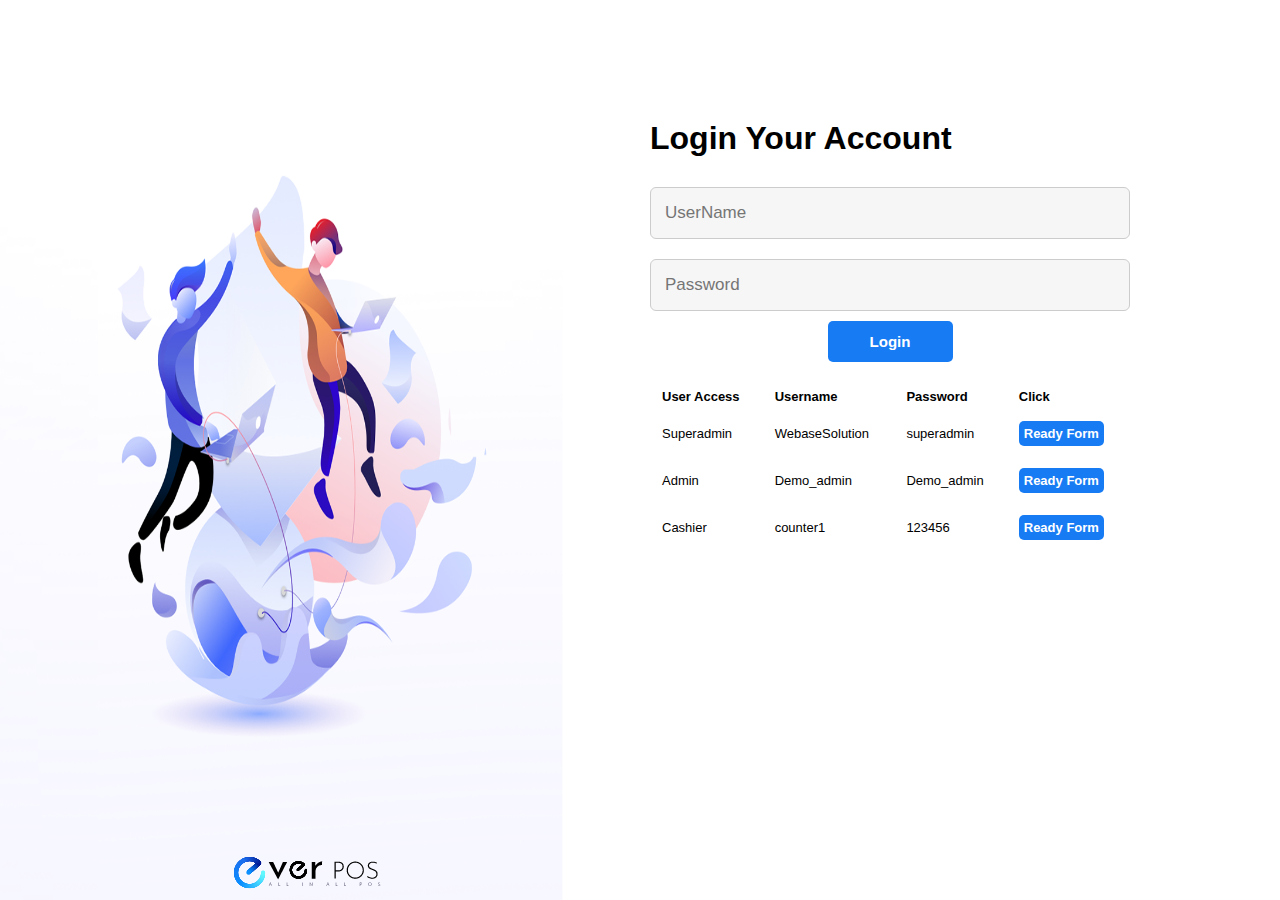
==== index.html @ 9079ea9d "login form" ====
<!DOCTYPE html>
<html lang="en">
<head>
    <meta charset="UTF-8">
    <meta http-equiv="X-UA-Compatible" content="IE=edge">
    <meta name="viewport" content="width=device-width, initial-scale=1.0">
    <title>Login</title>
    <link rel="stylesheet" href="style.css">
</head>
<body>
    <div class="wrapper">
        <div class="container">
            <img src="logo.png" alt="" class="logo">
            <div class="row">
                <div class="col">
                    
                </div>
                <div class="col">
                    <div class="col-7">
                        <h1>Login Your Account</h1>

                        <form action="">
                            <input type="text" placeholder="UserName">
                            <input type="text" placeholder="Password">
                            <button>Login</button>
                        </form>
                        <table>
                            <tr>
                                <th>User Access</th>
                                <th>Username</th>
                                <th>Password</th>
                                <th>Click</th>
                            </tr>
                            <tr>
                                <td>Superadmin</td>
                                <td>WebaseSolution</td>
                                <td>superadmin</td>
                                <td><button>Ready Form</button></td>
                            </tr>
                            <tr>
                                <td>Admin</td>
                                <td>Demo_admin</td>
                                <td>Demo_admin</td>
                                <td><button>Ready Form</button></td>
                            </tr>
                            <tr>
                                <td>Cashier</td>
                                <td>counter1</td>
                                <td>123456</td>
                                <td><button>Ready Form</button></td>
                            </tr>
                        </table>
                    </div>
                </div>
            </div>
        </div>
    </div>
    
</body>
</html>
---- style.css ----
*{
    margin: 0;
    padding: 0;
    box-sizing: border-box;
    font-family: sans-serif;
}
.wrapper{
    width: 100%;
    height: 100vh;
    overflow-x: hidden;
    position: relative;
}
.wrapper::before{
    content: "";
    position: absolute;
    height: 100%;
    min-width: 44%;
    background: url(bg.png) no-repeat scroll 0 0 / 100% 100%;
    bottom: 0;
    left: 0;
}
.wrapper::after{
    content: "";
    position: absolute;
    height: 100%;
    min-width: 100%;
    background: url(bg.png) no-repeat scroll 0 0 / 100% 100%;
    bottom: 0;
    right: 0;
    z-index: -1;
}
.container{
    width: 100%;
    padding: 20px;
}
.col-7{
    width: 80%;
}
form{
    display: flex;
    flex-direction: column;
    text-align: center;
    justify-content: center;
}
.row{
    display: flex;
    align-items: center;
    z-index: 11;
    width: 100%;
    height: 100%;
}
.row .col{
    width: 50%;
    padding: 10px;
}
h1{
    padding-top: 10vh;
    font-family: sans-serif;
    margin-bottom: 20px;
}

input {
    width: 100%;
    padding: 15px 14px;
    border: none;
    border: 1px solid #CCCCCC;
    margin: 10px 0px;
    color: #333;
    font-weight: 500;
    font-size: 17px;
    background: #F6F6F6;
    box-sizing: border-box;
    border-radius: 6px;
}
input:focus{
    outline: 0;
}
input:focus::placeholder{
    color: transparent;
}
button{
    background: #177CF4;
    color: #fff;
    border: none;
    padding: 12px 35px;
    font-weight: 700;
    font-size: 15px;
    border-radius: 5px;
    cursor: pointer;
    transition: .2s ease-in-out;
    width: 125px;
    margin: 0 auto;
}
button:hover{
    background-color: blue;
}
table{
    width: 100%;
    margin-top: 20px;
}
table *{
    font-size: 13px;
    padding: 10px;
}

table tr th{
    text-align: start;
    padding: 5px 10px;   
}
td>button{
    padding: 5px;
    width: auto;
    font-size: 13px;
}
.logo{
    position: absolute;
    bottom: 10px;
    right: 70%;
}

@media (max-width: 600px) {
    
}

@media (min-width: 600px) {
    
}
@media (min-width: 900px) {
    .wrapper::after{
        display: none;   
    }
    
}
@media (max-width: 900px) {
    .wrapper::before{
        display: none;   
    }
    .wrapper::after{
        display: block;   
    }
    .row{
        display: block;
        flex-direction: row;
    }
    .row .col{
        width: 100% !important;
        display: block;
        
    }
    
}
@media (min-width: 1200px) {

}
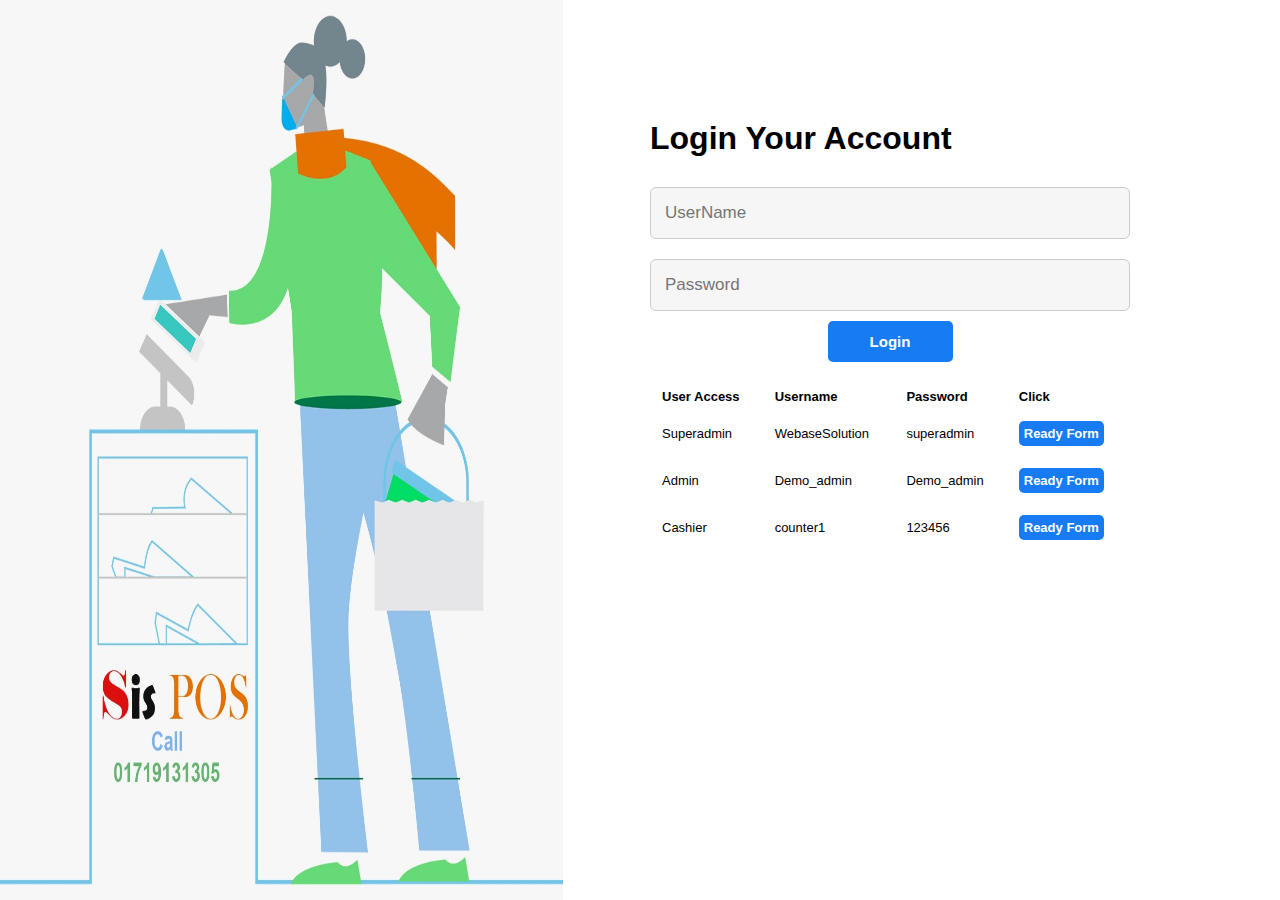
==== commit b3e6892e: "update" ====
--- a/index.html
+++ b/index.html
@@ -10,7 +10,6 @@
 <body>
     <div class="wrapper">
         <div class="container">
-            <img src="logo.png" alt="" class="logo">
             <div class="row">
                 <div class="col">
                     
--- a/style.css
+++ b/style.css
@@ -15,7 +15,7 @@
     position: absolute;
     height: 100%;
     min-width: 44%;
-    background: url(bg.png) no-repeat scroll 0 0 / 100% 100%;
+    background: url(bg.jfif) no-repeat scroll 0 0 / 100% 100%;
     bottom: 0;
     left: 0;
 }
@@ -24,7 +24,7 @@
     position: absolute;
     height: 100%;
     min-width: 100%;
-    background: url(bg.png) no-repeat scroll 0 0 / 100% 100%;
+    background: url(bg.jfif) no-repeat scroll 0 0 / 100% 100%;
     bottom: 0;
     right: 0;
     z-index: -1;
@@ -112,11 +112,7 @@
     width: auto;
     font-size: 13px;
 }
-.logo{
-    position: absolute;
-    bottom: 10px;
-    right: 70%;
-}
+
 
 @media (max-width: 600px) {
     
